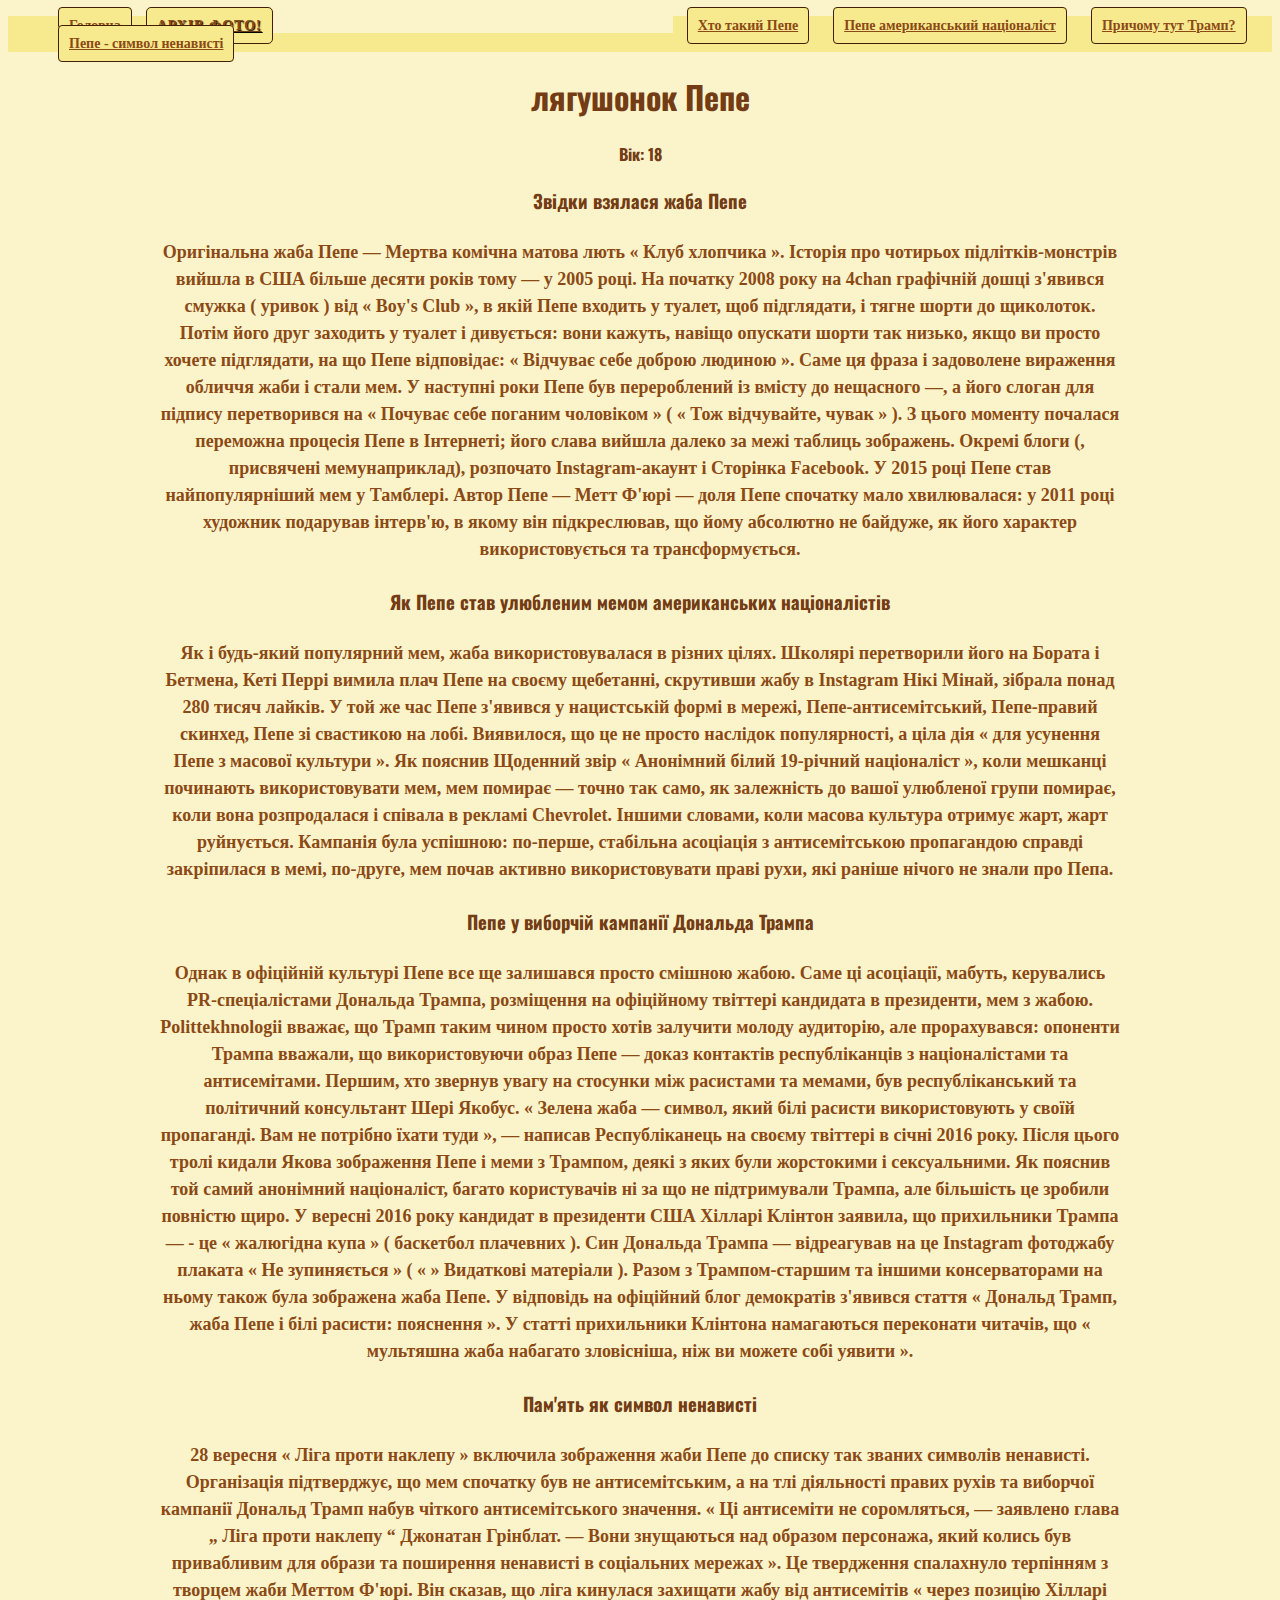
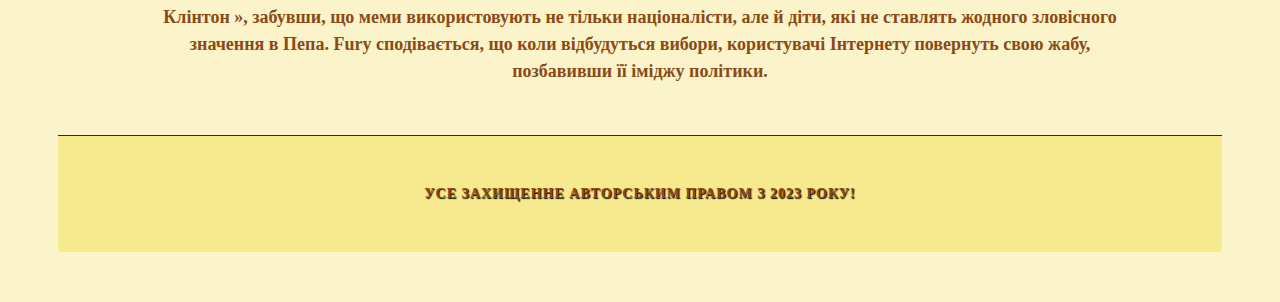
==== about-pepe.html @ 833e3c0a "Add files via upload" ====
<!DOCTYPE html>
<html lang="ua">

<head>
    <meta charset="UTF-8" />
    <meta http-equiv="X-UA-Compatible" content="IE=edge" />
    <meta name="viewport" content="width=device-width, initial-scale=1.0" />
    <link rel="stylesheet" href="style.css" />
    <link rel="preconnect" href="https://fonts.googleapis.com">
    <link rel="preconnect" href="https://fonts.gstatic.com" crossorigin>
    <link href="https://fonts.googleapis.com/css2?family=Oswald:wght@600&family=Ubuntu+Mono&display=swap"
        rel="stylesheet">
    <title>Про Мене</title>
</head>

<body>
    <header>
        <nav>
            <menu>
                <a class="menu-btn" href="index.html">Головна</a>
                <a href="photo.html"><span class="menu-text">Архів Фото!</span></a>
                <a class="btn" id="w1" href="#q1">Хто такий Пепе</a>
                <a class="btn" href="#q2">Пепе американський націоналіст</a>
                <a class="btn" href="#q3">Причому тут Трамп?</a>
                <a class="btn" href="#q4">Пепе - символ ненависті</a>
            </menu>
        </nav>
    </header>
    <main>
        <div class="main">
            <h1>лягушонок Пепе</h1>
            <h4>Вік: 18</h4>
        </div>
        <div class="body">
            <h3 id="q1">Звідки взялася жаба Пепе</h3>
            <p>
                Оригінальна жаба Пепе — Мертва комічна матова лють « Клуб хлопчика ».
                Історія про чотирьох підлітків-монстрів вийшла в США більше десяти
                років тому — у 2005 році. На початку 2008 року на 4chan графічній
                дошці з'явився смужка ( уривок ) від « Boy's Club », в якій Пепе
                входить у туалет, щоб підглядати, і тягне шорти до щиколоток. Потім
                його друг заходить у туалет і дивується: вони кажуть, навіщо опускати
                шорти так низько, якщо ви просто хочете підглядати, на що Пепе
                відповідає: « Відчуває себе доброю людиною ». Саме ця фраза і
                задоволене вираження обличчя жаби і стали мем. У наступні роки Пепе
                був перероблений із вмісту до нещасного —, а його слоган для підпису
                перетворився на « Почуває себе поганим чоловіком » ( « Тож відчувайте,
                чувак » ). З цього моменту почалася переможна процесія Пепе в
                Інтернеті; його слава вийшла далеко за межі таблиць зображень. Окремі
                блоги (, присвячені мемунаприклад), розпочато Instagram-акаунт і
                Сторінка Facebook. У 2015 році Пепе став найпопулярніший мем у
                Тамблері. Автор Пепе — Метт Ф'юрі — доля Пепе спочатку мало
                хвилювалася: у 2011 році художник подарував інтерв'ю, в якому він
                підкреслював, що йому абсолютно не байдуже, як його характер
                використовується та трансформується.
            </p>
            <h3 id="q2">Як Пепе став улюбленим мемом американських націоналістів</h3>
            <p>
                Як і будь-який популярний мем, жаба використовувалася в різних цілях.
                Школярі перетворили його на Бората і Бетмена, Кеті Перрі вимила плач
                Пепе на своєму щебетанні, скрутивши жабу в Instagram Нікі Мінай,
                зібрала понад 280 тисяч лайків. У той же час Пепе з'явився у
                нацистській формі в мережі, Пепе-антисемітський, Пепе-правий скинхед,
                Пепе зі свастикою на лобі. Виявилося, що це не просто наслідок
                популярності, а ціла дія « для усунення Пепе з масової культури ». Як
                пояснив Щоденний звір « Анонімний білий 19-річний націоналіст », коли
                мешканці починають використовувати мем, мем помирає — точно так само,
                як залежність до вашої улюбленої групи помирає, коли вона розпродалася
                і співала в рекламі Chevrolet. Іншими словами, коли масова культура
                отримує жарт, жарт руйнується. Кампанія була успішною: по-перше,
                стабільна асоціація з антисемітською пропагандою справді закріпилася в
                мемі, по-друге, мем почав активно використовувати праві рухи, які
                раніше нічого не знали про Пепа.
            </p>
            <h3 id="q3">Пепе у виборчій кампанії Дональда Трампа</h3>
            <p>
                Однак в офіційній культурі Пепе все ще залишався просто смішною жабою.
                Саме ці асоціації, мабуть, керувались PR-спеціалістами Дональда
                Трампа, розміщення на офіційному твіттері кандидата в президенти, мем
                з жабою. Polittekhnologii вважає, що Трамп таким чином просто хотів
                залучити молоду аудиторію, але прорахувався: опоненти Трампа вважали,
                що використовуючи образ Пепе — доказ контактів республіканців з
                націоналістами та антисемітами. Першим, хто звернув увагу на стосунки
                між расистами та мемами, був республіканський та політичний
                консультант Шері Якобус. « Зелена жаба — символ, який білі расисти
                використовують у своїй пропаганді. Вам не потрібно їхати туди », —
                написав Республіканець на своєму твіттері в січні 2016 року. Після
                цього тролі кидали Якова зображення Пепе і меми з Трампом, деякі з
                яких були жорстокими і сексуальними. Як пояснив той самий анонімний
                націоналіст, багато користувачів ні за що не підтримували Трампа, але
                більшість це зробили повністю щиро. У вересні 2016 року кандидат в
                президенти США Хілларі Клінтон заявила, що прихильники Трампа — - це «
                жалюгідна купа » ( баскетбол плачевних ). Син Дональда Трампа —
                відреагував на це Instagram фотоджабу плаката « Не зупиняється » ( « »
                Видаткові матеріали ). Разом з Трампом-старшим та іншими
                консерваторами на ньому також була зображена жаба Пепе. У відповідь на
                офіційний блог демократів з'явився стаття « Дональд Трамп, жаба Пепе і
                білі расисти: пояснення ». У статті прихильники Клінтона намагаються
                переконати читачів, що « мультяшна жаба набагато зловісніша, ніж ви
                можете собі уявити ».
            </p>
            <h3 id="q4">Пам'ять як символ ненависті</h3>
            <p>
                28 вересня « Ліга проти наклепу » включила зображення жаби Пепе до
                списку так званих символів ненависті. Організація підтверджує, що мем
                спочатку був не антисемітським, а на тлі діяльності правих рухів та
                виборчої кампанії Дональд Трамп набув чіткого антисемітського
                значення. « Ці антисеміти не соромляться, — заявлено глава „ Ліга
                проти наклепу “ Джонатан Грінблат. — Вони знущаються над образом
                персонажа, який колись був привабливим для образи та поширення
                ненависті в соціальних мережах ». Це твердження спалахнуло терпінням з
                творцем жаби Меттом Ф'юрі. Він сказав, що ліга кинулася захищати жабу
                від антисемітів « через позицію Хілларі Клінтон », забувши, що меми
                використовують не тільки націоналісти, але й діти, які не ставлять
                жодного зловісного значення в Пепа. Fury сподівається, що коли
                відбудуться вибори, користувачі Інтернету повернуть свою жабу,
                позбавивши її іміджу політики.
            </p>
        </div>
    </main>
    <footer>Усе захищенне авторським правом з 2023 року!</footer>
</body>

</html>
---- style.css ----
* {
    background-color: #fbf4ca;
    color: #733c14;
    scroll-behavior: smooth;
}

menu {
    background-color: #f7e98e;
    color: #8b4a15;
    align-items: center;
}

.menu-text {
    color: #8b4a15;
    align: center;
    background-color: #f7e98e;
    padding: 10px;
    border: 1px solid #421f06;
    border-radius: 5px;
    font-size: 14px;
    font-weight: bold;
    text-transform: uppercase;
    letter-spacing: 1px;
    text-align: center;
    text-shadow: 1px 1px 1px #000000;
    margin-right: 400px;
    cursor: pointer
}

.menu-btn {
    color: #8b4a15;
    align: center;
    background-color: #f7e98e;
    border: 1px solid #421f06;
    border-radius: 4px;
    font-size: 14px;
    font-weight: 600;
    padding: 10px;
    cursor: pointer;
    margin-right: 10px;
    margin-bottom: 10px;
    margin-left: 10px;
    margin-top: 10px;
}

main {
    text-align: center;
}

footer {
    background-color: #f7e98e;
    color: #8b4a15;
    padding: 50px;
    font-size: 14px;
    font-weight: 600;
    text-transform: uppercase;
    letter-spacing: 1px;
    text-align: center;
    text-shadow: 1px 1px 1px #000000;
    cursor: pointer;
    border-top: 1px solid #421f06;
    border-bottom-left-radius: 4px;
    border-bottom-right-radius: 4px;
    margin-top: 50px;
    margin-bottom: 50px;
    margin-left: 50px;
    margin-right: 50px;
}

p {
    font-family: "Ubuntu Mono";
    font-weight: 600;
    font-size: 18px;
    text-align: center;
    margin-bottom: 25px;
    margin-left: 150px;
    margin-right: 150px;
    margin-top: 25px;

    color: #8b4a15;
    line-height: 1.5;

}

h1, h2, h3, h4, h5, h6 {
    font-family: 'Oswald', sans-serif;
}

.btn {
    color: #8b4a15;
    align: right;
    background-color: #f7e98e;
    border: 1px solid #421f06;
    border-radius: 4px;
    font-size: 14px;
    font-weight: 600;
    padding: 10px;
    cursor: pointer;
    margin-right: 10px;
    margin-bottom: 10px;
    margin-left: 10px;
    margin-top: 10px;
}

#q1, #q2, #q3, #q4 {
    justify-content: space-between;
}
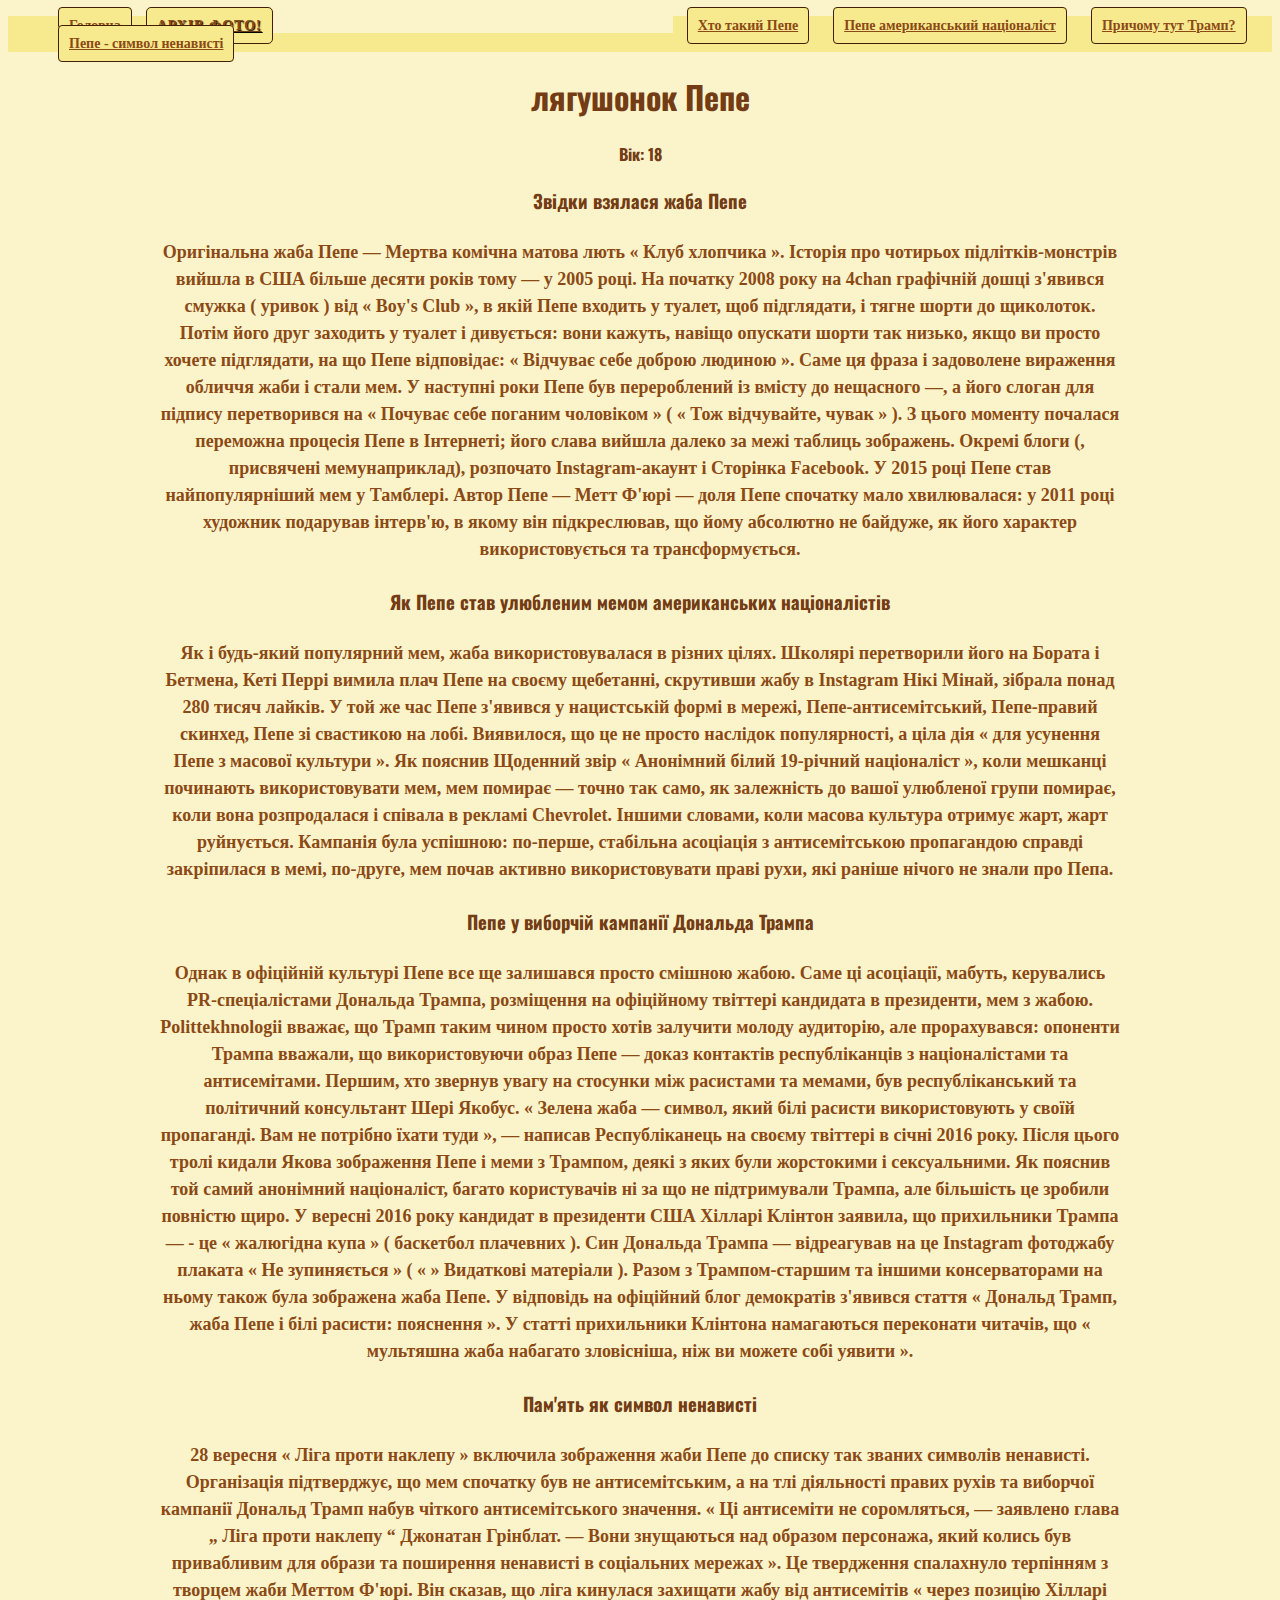
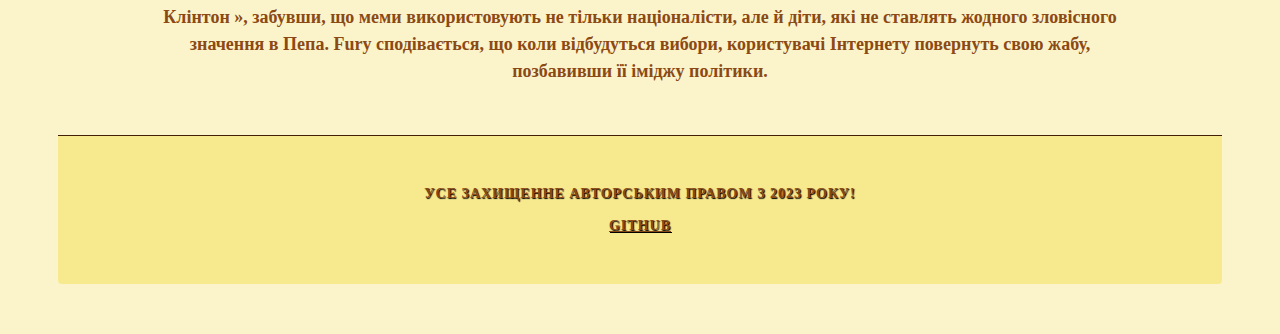
==== commit 9b9403b7: "Add files via upload" ====
--- a/about-pepe.html
+++ b/about-pepe.html
@@ -118,7 +118,10 @@
             </p>
         </div>
     </main>
-    <footer>Усе захищенне авторським правом з 2023 року!</footer>
+    <footer>Усе захищенне авторським правом з 2023 року!
+        <br><br>
+        <a href="https://github.com/kirilloooo/">GitHub</a>
+    </footer>
 </body>
 
 </html>--- a/style.css
+++ b/style.css
@@ -104,4 +104,9 @@
 
 #q1, #q2, #q3, #q4 {
     justify-content: space-between;
+}
+
+footer a {
+    background-color: #f7e98e;
+    color: #8b4a15;
 }